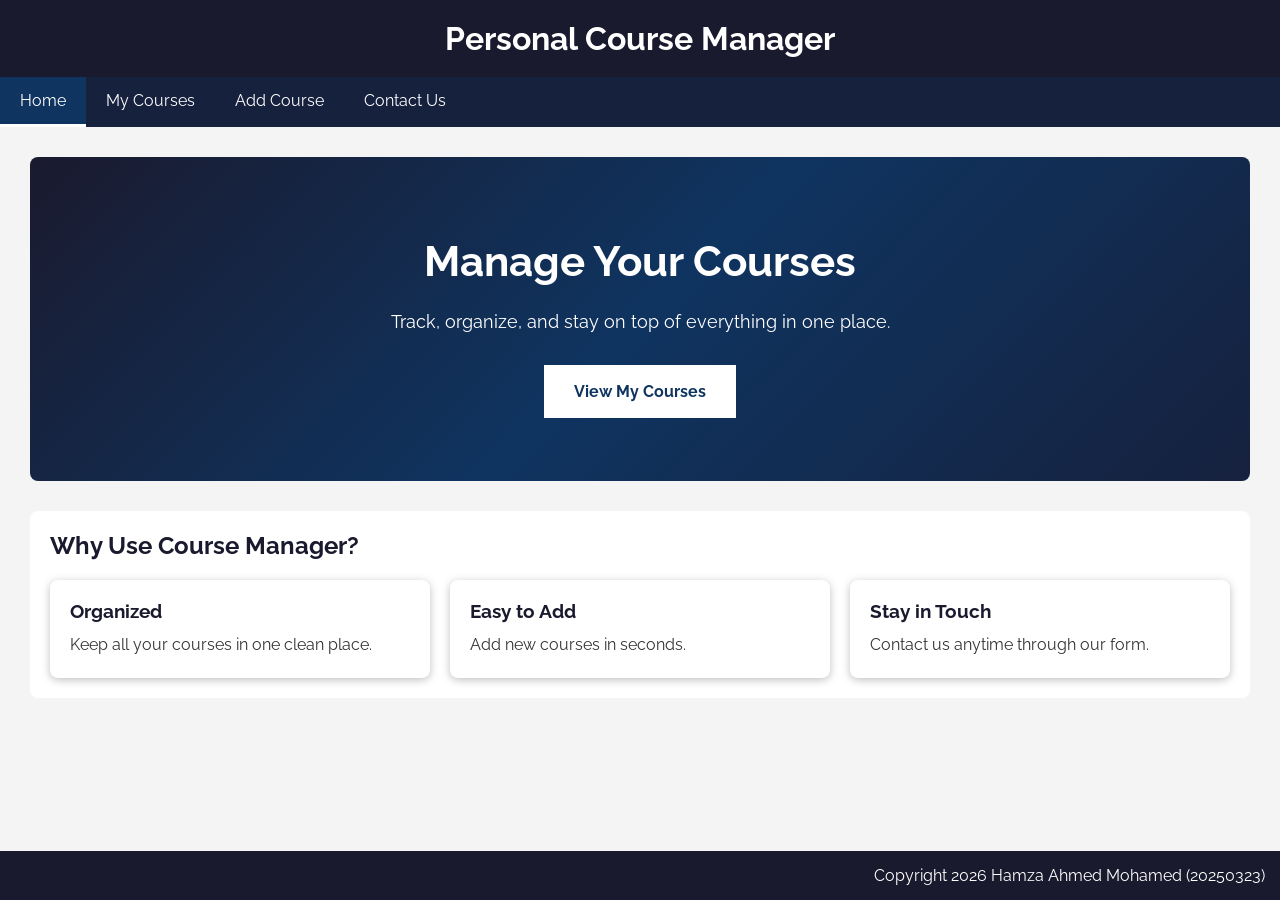
==== index.html @ e8558473 "Hamza - Initial" ====
<!DOCTYPE html>
<html>
    <head>
        <title>Main Page</title>
        <meta charset = "UTF-8">
        <meta name="viewport" content="width=device-width, initial-scale=1.0" />
        <link href="https://fonts.googleapis.com/css2?family=Raleway:wght@400;600;700&display=swap" rel="stylesheet" />
        <link rel="stylesheet" href="css/style.css"/>
    </head>
    <body>

        <header>
            <h1>Personal Course Manager</h1>
        </header>

        <nav>
            <ul>
                <li><a href = "index.html" class="active">Home</a></li>
                <li><a href = "courses.html">My Courses</a></li>
                <li><a href = "addcourse.html">Add Course</a></li>
                <li><a href = "contact.html">Contact Us</a></li>
            </ul>
        </nav>

        <main>
            <div class="hero">
                <h2>Manage Your Courses</h2>
                <p>Track, organize, and stay on top of everything in one place.</p>
                <a href="courses.html" class="hero-button">View My Courses</a>
            </div>

            <section>
                <h2>Why Use Course Manager?</h2>
                <div class="cards">
                    <div class="card">
                        <h3>Organized</h3>
                        <p>Keep all your courses in one clean place.</p>
                    </div>
                    <div class="card">
                        <h3>Easy to Add</h3>
                        <p>Add new courses in seconds.</p>
                    </div>
                    <div class="card">
                        <h3>Stay in Touch</h3>
                        <p>Contact us anytime through our form.</p>
                    </div>
                </div>
            </section>
        </main>
        <footer>
            <p>Copyright 2026 Hamza Ahmed Mohamed (20250323)</p>
        </footer>
    </body>
</html>
---- css/style.css ----
/* --- BASE --- */
* {
    margin: 0;
    padding: 0;
    box-sizing: border-box;
}

body {
    font-family: 'Raleway', sans-serif;
    background-color: #f4f4f4;
    color: #333333;
    display: flex;
    flex-direction: column;
    min-height: 100vh;
}

/* --- ACTUAL HEADER ---*/
header {
    background-color: #1a1a2e;
    color: #ffffff;
    text-align: center;
    padding: 20px;
}

/* --- NAV PART --- */
nav {
    background: #16213e;
}

nav ul {
    list-style: none;
    display: flex;
}

nav ul li a {
    display: block;
    padding: 14px 20px;
    color: white;
    text-decoration: none;
}

nav ul li a:hover {
    background-color: #0f3460;
    border-bottom: 3px solid transparent;
}

nav ul li a.active {
    background-color: #0f3460;
    border-bottom: 3px solid white;
}

/* --- MAIN AND SECTION ---*/
main {
    padding: 30px;
    flex-grow: 1;
}

section {
    background-color: white;
    padding: 20px;
    border-radius: 8px;
}

section h2 {
    margin-bottom: 10px;
    color: #1a1a2e;
}

section p {
    line-height: 1.6;
}

/* ---FOOTER ---*/
footer {
    background-color: #1a1a2e;
    color: white;
    text-align: right;
    padding: 15px;
    margin-top: 40px;
}

/* --- MY COURSES TABLE --- */
table {
    width: 100%;
    border-collapse: collapse;
    margin-top: 20px;
}

thead {
    background-color: #1a1a2e;
    color: white;
}

th, td {
    padding: 12px 15px;
    text-align: left;
    border: 1px solid #dddddd;
}

tbody tr {
    background-color: white;
    transition: background-color 0.15s ease;
}

tbody tr:hover {
    background-color: #d0e4ff;
}

/* --- ADD COURSE --- */
form {
    margin-top: 20px;
    max-width: 600px;
}

.form-group {
    display: flex;
    flex-direction: column;
    margin-bottom: 20px;
}

.form-group label {
    font-weight: bold;
    margin-bottom: 6px;
    color: #1a1a2e;
}

.form-group input, .form-group textarea {
    padding: 10px;
    border: 1px solid #cccccc;
    font-size: 16px;
    resize: none;
}

button[type="submit"] {

    background-color: #0f3460;
    color: white;
    padding: 12px 25px;
    border: none;
    font-size: 16px;
    cursor: pointer;
    transition: background-color 0.15s ease;
}

button[type="submit"]:hover {
    background-color: #1a1a2e;
}

/* RESPONSIVITY */
@media (max-width: 768px) {
    nav ul {
        flex-direction: column;
    }
    nav ul li a {
        text-align: center;
        border-bottom: 1px solid #0f3460;
    }
    main,table {
        padding: 15px;
    }
    th, td {
        padding: 8px 10px;
    }
    form{
        max-width: 100%;
    }
    .cards {
        flex-direction: column;
    }
}
/* ---HERO--- */
.hero {
    background: linear-gradient(135deg, #1a1a2e, #0f3460, #16213e);
    color: white;
    text-align: center;
    padding: 80px 20px;
    border-radius: 8px;
    margin-bottom: 30px;
}

.hero h2{
    font-size: 42px;
    margin-bottom: 25px;
}

.hero p {
    font-size: 18px;
    margin-bottom: 50px;
}

.hero-button {
    background-color: white;
    color: #0f3460;
    padding: 17px 30px;
    font-weight: bold;
    transition:color 0.15s ease, background-color 0.15s ease;
    text-decoration: none

}

.hero-button:hover {
    background-color: #0f3460;
    color: white;
}

/* --- CARDS --- */
.cards {
    display: flex;
    gap: 20px;
    margin-top: 20px;
}

.card {
    background-color: white;
    border-radius: 8px;
    padding:20px;
    flex: 1;
    box-shadow: 0 2px 8px rgba(0,0,0, 0.25);
    transition: transform 0.3s ease, box-shadow 0.3s ease;
}

.card:hover {
    transform: translateY(-5px);
    box-shadow: 0 6px 16px rgba(0,0,0, 0.3);
}

.card h3 {
    margin-bottom: 10px;
    color: #1a1a2e
}
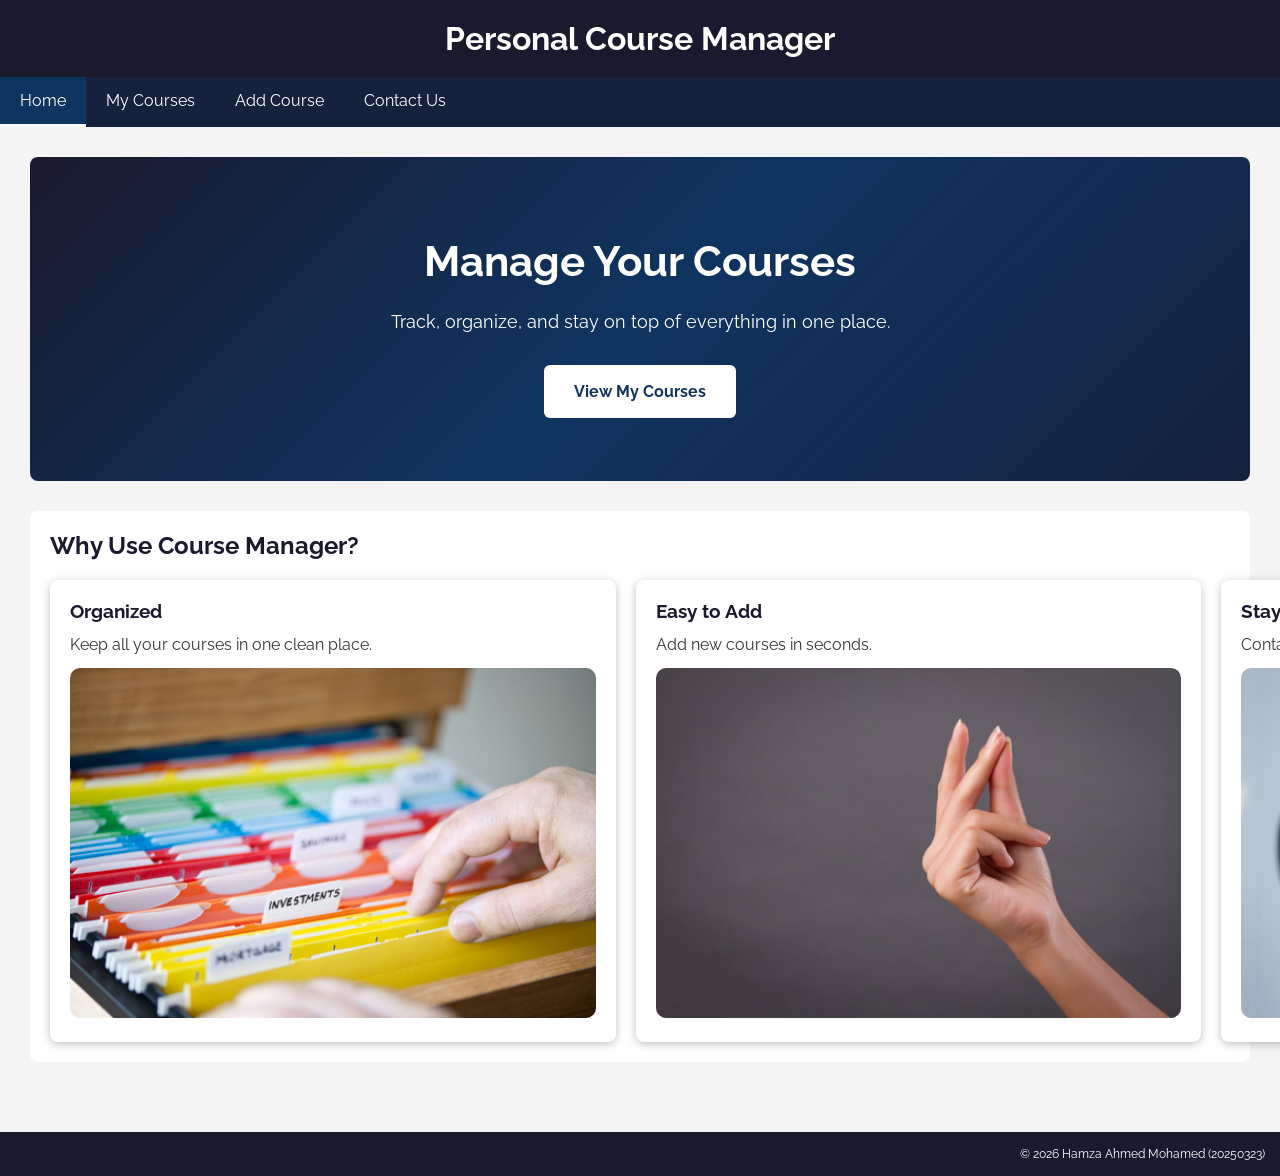
==== commit 28c2030f: "Images added to index + minor CSS changes" ====
--- a/index.html
+++ b/index.html
@@ -35,20 +35,23 @@
                     <div class="card">
                         <h3>Organized</h3>
                         <p>Keep all your courses in one clean place.</p>
+                        <img src="/images/organized.jpg" height="350">
                     </div>
                     <div class="card">
                         <h3>Easy to Add</h3>
                         <p>Add new courses in seconds.</p>
+                        <img src="/images/snap.jpg" height="350">
                     </div>
                     <div class="card">
                         <h3>Stay in Touch</h3>
                         <p>Contact us anytime through our form.</p>
+                        <img src="/images/contact.jpg" height="350">
                     </div>
                 </div>
             </section>
         </main>
         <footer>
-            <p>Copyright 2026 Hamza Ahmed Mohamed (20250323)</p>
+            <p>© 2026 Hamza Ahmed Mohamed (20250323)</p>
         </footer>
     </body>
 </html>
--- a/css/style.css
+++ b/css/style.css
@@ -49,7 +49,7 @@
     border-bottom: 3px solid white;
 }
 
-/* --- MAIN AND SECTION ---*/
+/* --- MAIN AND SECTION --- */
 main {
     padding: 30px;
     flex-grow: 1;
@@ -70,13 +70,14 @@
     line-height: 1.6;
 }
 
-/* ---FOOTER ---*/
+/* --- FOOTER --- */
 footer {
     background-color: #1a1a2e;
     color: white;
     text-align: right;
     padding: 15px;
     margin-top: 40px;
+    font-size: 12px
 }
 
 /* --- MY COURSES TABLE --- */
@@ -129,6 +130,7 @@
     border: 1px solid #cccccc;
     font-size: 16px;
     resize: none;
+    border-radius: 10px;
 }
 
 button[type="submit"] {
@@ -139,6 +141,7 @@
     border: none;
     font-size: 16px;
     cursor: pointer;
+    border-radius: 6px;
     transition: background-color 0.15s ease;
 }
 
@@ -146,7 +149,7 @@
     background-color: #1a1a2e;
 }
 
-/* RESPONSIVITY */
+/* --- RESPONSIVITY --- */
 @media (max-width: 768px) {
     nav ul {
         flex-direction: column;
@@ -168,7 +171,7 @@
         flex-direction: column;
     }
 }
-/* ---HERO--- */
+/* --- HERO --- */
 .hero {
     background: linear-gradient(135deg, #1a1a2e, #0f3460, #16213e);
     color: white;
@@ -194,7 +197,8 @@
     padding: 17px 30px;
     font-weight: bold;
     transition:color 0.15s ease, background-color 0.15s ease;
-    text-decoration: none
+    text-decoration: none;
+    border-radius: 6px;
 
 }
 
@@ -227,4 +231,12 @@
 .card h3 {
     margin-bottom: 10px;
     color: #1a1a2e
+}
+
+.card p {
+    margin-bottom: 10px;
+}
+
+.card img {
+    border-radius: 10px;
 }
